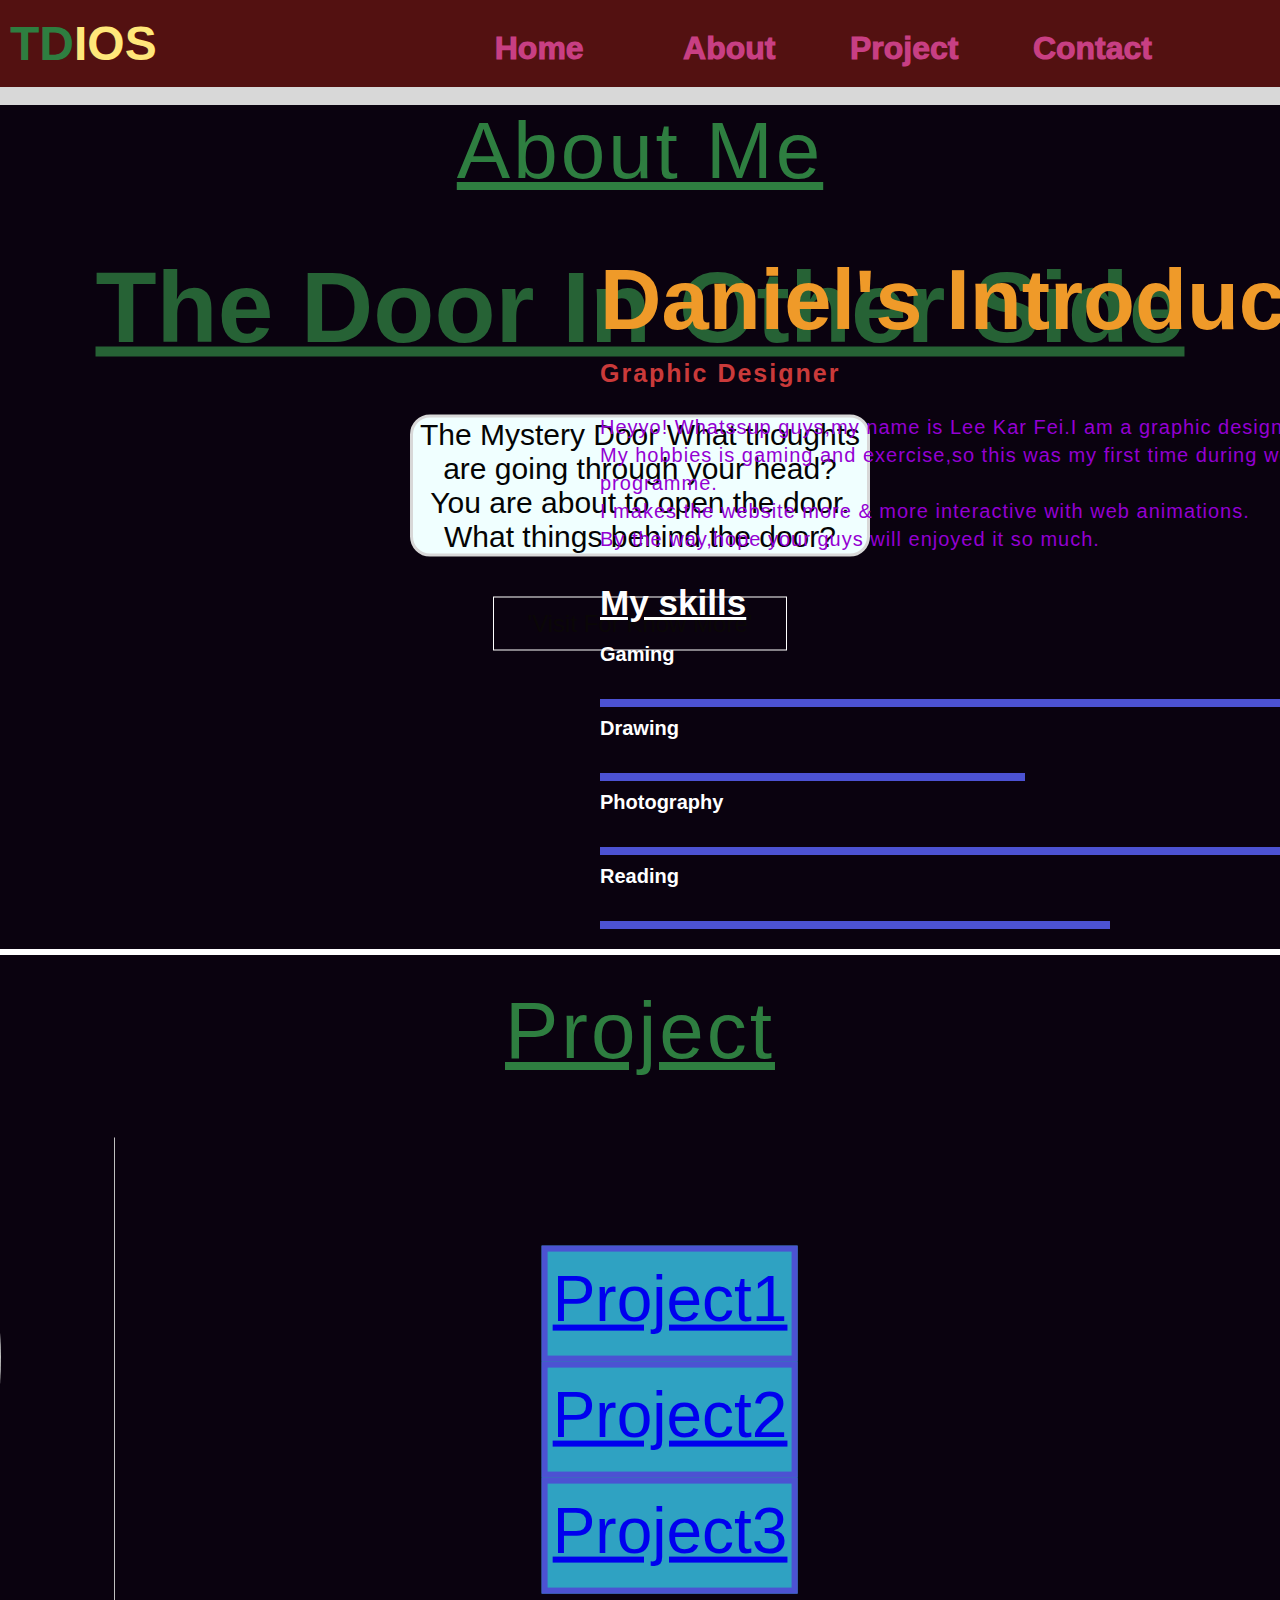
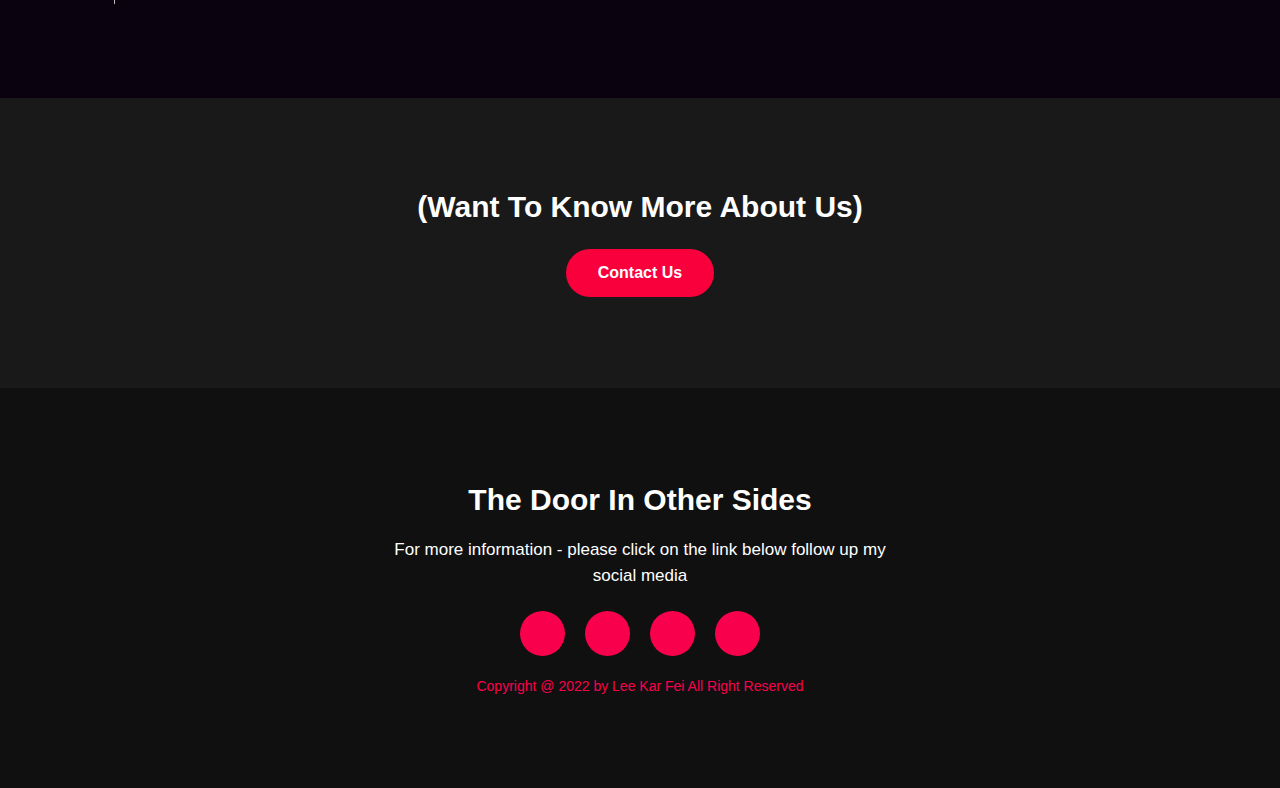
==== index.html @ 91c0eab7 "Add files via upload" ====
<!DOCTYPE html>
<html>
<head>
  <title>Kar Fei Portfolio</title>
  <link rel="preconnect" href="http://googleapis.com">
    <link rel="preconnect" href="https://fonts.gstatic.com" crossorigin>
    <link href="https://googleapis.com/css2?family=Roboto:ital,wght@0,700;0,900;1,500;1,700;1,900&display=swap">
    <link rel="stylesheet" href="style.css">

    <meta name="viewport" content="width=device-width, initial-scale=1">

    <link rel="stylesheet" href="https://cdnjs.cloudflare.com/ajax/libs/font-awesome/6.4.0/css/all.min.css"
    integrity="sha512-iecdLmaskl7CVkqkXNQ/ZH/XLlvWZOJyj7Yy7tcenmpD1ypASozpmT/E0iPtmFIB46ZmdtAc9eNBvH0H/ZpiBw==" 
    crossorigin="anonymous" referrerpolicy="no-referrer" />
</head>
<body>
  <header class="header fixed-top">
    <a href="index.html" class="TDIOS"><h2>TD<span>IOS</span></h2></a>

      <nav class="navigation">
          <ul>
          <li><a href="#Home">Home</a></li>
          <li></li><a href="#About">About</a></li>
          <li></li><a href="#Project">Project</a></li>
          <li></li><a href="#Contact">Contact</a></li>
           </ul>
        </nav>
      </header>
      <!----home Section start---->
      <section id="Home" class="">
      <div class=""><img src="asset/background.jpg.jpg" width="100%" alt=""></div>
      <div class="Content">
         <h1>The Door In Other Side</h1>
         <p>The Mystery Door
         What thoughts are going through your head?<br> You are about to open the door. What things behind the door?</p>
          <a href="Information.html" class=" btn">'Visit For Know More'</a>
      </div>
    </section>
      <!----home Section ends---->

 <!-- About section start -->
    <section id="About" class="containerabout">
     <div class="heading">About me</div>
     <div class="row align-items-center k=justify-content-around">
      <div class="col-md-4 text-center text-md-left">
        <img src="asset/Profile.jpg" width="60%"alt=>
        </div>
        <div class="col-md-8 text-center text-md-left">
      <h2>Daniel's introduction</h2>
      <h5>Graphic Designer</h5>
      <p>Heyyo! Whatssup guys,my name is Lee Kar Fei.I am a graphic designer,<br>My hobbies is  gaming and exercise,so this was my first time during webpage programme.
        <br>I makes the website more & more interactive with web animations.<br>By the way,hope your guys will enjoyed it so much.</p>

        <div class="Myskills"><h3>My skills</div></h3>

        <div class="skill-bar">
          <h3>Gaming<span>95%</span></h3>
         <div class="bar bar1"><span class="fill"></span></div>
        </div>

        <div class="skill-bar">
          <h3>Drawing<span>50%</span></h3>
         <div class="bar bar2"><span class="fill"></span></div>
        </div>

        <div class="skill-bar">
          <h3>Photography<span>80%</span></h3>
         <div class="bar bar3"><span class="fill"></span></div>
        </div>

        <div class="skill-bar">
          <h3>Reading<span>60%</span></h3>
         <div class="bar bar4"><span class="fill"></span></div>
        </div>

    </div>
  </div>
    </section>
 <!-- About section ends -->
<hr>
 <!-- Project section start -->
    <section id="Project" class="containerproject">
        <div class="Phead">Project</div>
        <div class="Cat"><img src="asset/MusicCat.jpg" width="30%">
           <div class="Cattext">
             
            <div class="P1">
              <a href="Project.html" class="button">Project1</a></div>

              <div class="P2">
              <a href="Project2.html" class="button">Project2</a></div>
            
              <div class="P3">
              <a href="Project3.html" class="button">Project3</a></div>
           </div>
        
           </div>
        </div>
    </section>

<!-- Project section ends -->

<!-- Contact section start -->
      <section id="Contact" class="Containercontact">
      <div class="contact-me">
        <p>(Want To Know More About Us)</p>
        <a class="button-two" href="contact.html">Contact Us</a>
      </div>
<!-- Contact section ends -->

<!----- footer start -------->
<footer>
  <p>The Door In Other Sides</p>
  <p>For more information - please click on the link 
    below follow up my social media</p>
    <div class="socialM">
      <a href="#"><i class="fa-brands fa-facebook"></i></a>
      <a href="#"><i class="fab fa-instagram"></i></a>
      <a href="#"><i class="fab fa-twitter"></i></a>
      <a href="#"><i class="fa-brands fa-discord"></i></a>
    </div>
      <p class="end">Copyright @ 2022 by Lee Kar Fei All Right Reserved</p>
</footer>
</section>
<!----- footer End -------->
</body>
</html>
---- style.css ----
/* COLOR START*/
#B200{
    color: #7D001E;
}
#B150{
    color: #2AC1E2;
}
#B100{
    color: #9F4CD2;
}
#DB200{
    color: #4C8AD2;
}
#DB100{
    color: #4C52D2;
}
#G150{
    color: #4CD2BA;
}
#G100{
    color: #4CD27A;
}
/* COLOR END*/

/* DIV BOX COLOR START */
#BoxCategory_1{
    background-color:#7D001E;
}
#BoxCategory_2{
    background-color:#D9D9D9;
}
#BoxCategory_3{
    background-color:#dfd452;
}
#BoxCategory_4{
    background-color:#68c3e1;
}
#BoxCategory_5{
    background-color:#ca3a3a;
}
body {
    background-color: #d8d8d8;
}

* {
    margin: 0;
    padding: 0;
    box-sizing: border-box;
    font-family: 'Roboto', sans-serif;
}

header {
    top: 0;
    left: 0;
    width: 100%;
    padding: 10px 0px;
    background-color: #531111;
    display: flex;
    justify-content: space-between;
    align-items: center;
    z-index: 99;
}

nav{
    display: flex;
    align-items: center;
    justify-content: space-between;
    padding-top: 10px;
    padding-left: 10%;
    padding-right: 10%;
    margin-left: 10px;
}
.fa-bars{
    font-size:3rem;
    color:#0a0707;
    cursor: pointer;
    display: none;
}
.TDIOS {
    font-size: 2em;
    color: #2E7E40;
    text-decoration: none;
    position: relative;
    font-weight: 500;
    margin-left: 10px; 
}
span{
    color:#FFE77AFF
}
nav ul li{
    list-style-type: none;
    display: inline-block;
    padding:10px 25px;
}
nav ul li a{
    color:white;
    text-decoration: none;
    font-weight: bold;
    text-transform: capitalize;
}
.navigation a {
    position: relative;
    font-size: 2em;
    color: #C83F83;
    text-decoration: none;
    font-weight: 1000;
    margin-left: 20px;
}

.navigation a::after {
    content: '';
    position: absolute;
    left: 0;
    bottom: -6px;
    width :100%;      
    height :3px;
    background: #259dcc;
    border-radius: 5px;
    transform-origin: right;
    transform: scaleX(0);
    transition: transform .5s;
}

.navigation a:hover::after{
    transform-origin: left;
    transform: scaleX(1);
}


.Content{
    width: 90%;
    color: black;
    position: absolute;
    top: 50%;
    left: 50%;
    transform: translate(-50%,-50%);
    text-align: center;
}
.Content h1{
    font-size:100px;
    text-decoration: underline;
    color:#2e7e41c6;
    padding-bottom: 10px;
}
.Content p{
    margin: 40px 0 40px;
    font-size: 30px;
    color: rgb(4, 4, 4);
    font-style: Arial;
    border:solid #d8d8d8;
    border-radius:20px 20px 20px 20px;
    background-color:  azure;
    width: 40%;
    margin-left: 30%;
}

.btn{
    display: inline-block;
    text-decoration: none;
    color: #0a0707;
    border:1px solid #fff;
    padding: 12px 34px;
    background: transparent;
    position:relative;
    cursor: pointer;
    font-size:x-large;
}
.btn:hover{
    border: 1px solid #b5ea15;
    background: red;
    transition: 1s;
}

@media (max-width:768px){

    html{
        font-size: 55%;
    }

.header{

    .fas fa-bars{
        display: block;
    }
    .navigation{
        position:fixed;
        top:5.2rem; left: 0;
        height:calc(100vh -4rem);
        width:100vw;
        background:#FFF;
        border-top: .1rem solid rgba(51,51,51,.3);

    }
}
}
.containerabout{
    background-color: #0a020f;

}
.home {
        height: 50px;
        width: 100%;
        background-image: url(background.jpg.jpg);
        background-size: cover;
        background-position: center;
      }

.col-md-4 {
    width: 53%;
    height: 50px;
    padding-top: 5%;
    margin-left: 30px;
}

.About{
    width:100%;
    padding: 20px 0px;
    height: 50vh;
    background-color:azure;
}
.heading{
    color:#2E7E40;
    letter-spacing: 3px;
    font-size:80px;
    text-decoration: underline;
    margin-bottom: 10px;
    text-align: center;
    text-transform: capitalize;

}
.col-md-8 {
    width: 850px;
    max-width: 90%;
    margin-left: 600px;
    align-items:center;
    justify-content: space-around;
    position: relative;
    bottom: 20px;
    
}

.col-md-8 h2{
    color:rgb(239, 154, 41);
    font-size: 85px;
    text-transform:capitalize;
    margin-bottom: 10px;
}

.col-md-8 h5{
    color:#ca3a3a;
    letter-spacing: 2px;
    font-size: 25px;
    margin-bottom: 25px;
    text-transform: capitalize;
}

.col-md-8 p{
    color:darkviolet;
    letter-spacing: 1px;
    line-height: 28px;
    font-size: 20px;
    margin-bottom: 30px;
}
.Myskills{
    font-size: 30px;
    text-decoration: underline;
    padding-bottom: 10px;
    color:#FFF;
    
}

.skill-bar{
    color:#FFF;
}
.skill-bar h3 span{
        margin-right: 10px;
            display:block;
            text-align: end;
}
.skill-bar span{
    color:#FFF;
}
.bar{
    width:100%;
    height:.5rem;
    background:#f6f4f4;
    position:relative;
}

.bar1 {
    width:80%;
    height:.5rem;
    background:#4C52D2;
}
.bar2 {
    width:50%;
    height:.5rem;
    background:#4C52D2;
}
.bar3 {
    width:80%;
    height:.5rem;
    background:#4C52D2;
}
.bar4 {
    width:60%;
    height:.5rem;
    background:#4C52D2;
}
.span {
    position:absolute;
     height:80%;
     width: 80%;
}


.skill-bar h3{
    font-size: 20px;
    padding-bottom: 10px;
    padding-top: 10px;   
}
.Visit{color:#2E7E40;
    letter-spacing: 3px;
    font-size:80px;
    text-decoration: underline;
    margin-bottom: 10px;
    text-align: center;
    text-transform: capitalize;
}
.Mountain{
    padding-top: 20px;
    margin-left: 10px;
    text-align:center;
}
.Mountaintext{
    font-size:20px;
    color: #fff;
    padding-bottom: 10px;
    text-align:center;
    padding-top: 10px;
    text-transform: capitalize;
    border:solid #d8d8d8;
    
}

.QQ{
    padding-top: 50px;
    text-align:center;
    padding-bottom: 30px;
    padding: 10px;
}
.TTtext{
    font-size:20px;
    color: #fff;
    padding-top: 30px;
    text-align:center;
    padding-top: 10px;
    text-transform: capitalize;
    border:solid #d8d8d8;
}

.Door{
    padding-top: 30px;
    text-align:center;
    padding-bottom: 30px;
    padding: 10px;

}
.RRtext{
    font-size:20px;
    color: #fff;
    padding-top: 30px;
    text-align:center;
    padding-top: 10px;
    text-transform: capitalize;
    border:solid #d8d8d8;
}

.Footer{
    margin: 40px 0 40px;
    font-size: 30px;
    color: rgb(4, 4, 4);
    font-style: Arial;
    width: 60%;
    margin-left: 20%;
    text-align: center;
}

.Footer .btn{
    display: inline-block;
    text-decoration: none;
    color: #FFF;
    border:1px solid #fff;
    padding: 12px 34px;
    background: transparent;
    position:relative;
    cursor: pointer;
    font-size:x-large;
}
.Footer .btn:hover{
    border: 1px solid #b5ea15;
    background: red;
    transition: 1s;
}
.containerproject{
    background-color: #0a020f;
}

.Cat img {
    border-radius:60%;
    position: relative;  
    padding-top:30px;
    height:60vh
}

.Cattext{
    width:20%;
    display:inline-block;
    font-size: 4em;
    text-transform: capitalize;
    transform:translate(60%,-30%);
    font-weight: 40px;
    text-decoration: none;
}

.Phead{
    color:#2E7E40;
    letter-spacing: 3px;
    font-size:80px;
    text-decoration: underline;
    margin-bottom: 10px;
    text-align: center;
    text-transform: capitalize;
    padding-top: 30px;
}

.Cattext .P1{
    padding-bottom: 20px;
    padding-top: 10px;
    background-color: #2fa2c2;
    text-align: center;
    border: 6px solid #4C52D2;
    
}
.Cattext .P2{
    padding-bottom: 20px;
    padding-top: 10px;
    background-color: #2fa2c2;
    text-align: center;
    border: 6px solid #4C52D2;
    
}
.Cattext .P3{
    padding-bottom: 20px;
    padding-top: 10px;
    background-color: #2fa2c2;
    text-align: center;
    border: 6px solid #4C52D2;
}

.Weare{
    font-size: 80px;
    color: #0b5f1e;
    text-transform: capitalize;
    margin-left: 20px;
    font-family: 'Times New Roman', Times, serif;
}

.poster{
    margin-top: 20px;
}

 .introduction{
     position:relative;
     left:700px;
     bottom:800px;
     
}

.introduction h1{
      font-size: 80px;
      font-weight: 20px;
      margin-bottom: 40px;
      text-decoration: underline;
      position: relative;
      right:90px;
}

.introduction h2{
    font-size: 50px;
    margin-top: 10px;
    margin-bottom: 10px;
    position: relative;
    right: 90px;

}

.introduction p{
    font-size: 30px;
    margin-top: 30px;
    letter-spacing: 1px;
    position: relative;
    right:90px;

}

.Worked{
    position: relative;
    bottom:350px;
    left:850px
}

.poster{
    margin-left: 20px;
}

.koi{
    position: relative;
    right:800px;
    bottom: 750px;
    text-transform: capitalize;


}

.koi h2{
    font-size: 50px;
    margin-bottom: 20px;
}
.koi p{
    font-size: 30px;

}

.FoodP{
    position: relative;
    left:700px;
    bottom:850px
}

.FoodP h2{
    font-size:50px;
    text-transform: capitalize;
    margin-bottom: 30px;
}
.FoodP{
    font-size: 30px;
    text-transform: capitalize;
}

.next{
    position: relative;
    left:1100px;
    font-size: 80px;
    bottom: 350px;
}

.p2{
    font-size: 80px;
    color: #0b5f1e;
    margin-left: 10px;
    font-family: 'Times New Roman', Times, serif;
}

.Burn{
    font-size: 70px;
    text-align: center;
    text-decoration: underline;
    margin-bottom: 30px;
    margin-top: 20px;
}

.Self h2{
    position: relative;
    font-size: 35px;
    text-transform: capitalize;
    left:700px;
    bottom: 400px;

}

.angel{
    position: relative;
    font-size: 25px;
    text-transform: capitalize;
    left:680px;
    bottom: 450px;
    
}

.rasengan{
    position: relative;
    font-size: 25px;
    text-transform: capitalize;
    left:680px;
    bottom: 450px;
}

.photo3 .next{
    position: relative;
    bottom:50px;
    transform: translate(-130%);

}

.photo3 .previous{
    position: relative;
    left:750px;
    bottom: 50px;
    font-size: 80px;
}

.artp3{
    font-size: 80px;
    color: #0b5f1e;
    margin-left: 10px;
    font-family: 'Times New Roman', Times, serif;

}

.Draw{
    font-size: 70px;
    text-align: center;
    text-decoration: underline;
    margin-bottom: 30px;
    margin-top: 20px;

}

.Selfartwork img{
    text-align: center;
    margin-right: 70px;
    margin-left: 50px;
}

.Photocontent{
    text-transform: capitalize;
    text-align: center;
    font-size: 20px;
    background-color: azure;
    border:5px solid #0a020f;
    margin-top: 20px;
    margin-bottom: 30px;
}

.Selfartwork2 img{
    display: flex;
    margin-top: 50px;
    margin-bottom: 20px;
}

hr{
    border: 4px solid black;
}

.complete p{
    font-size: 20px;
    position: relative;
    right: 150px;
    top:50px;
    border:5px solid black;
    background-color: azure;

}

.Button3 .previous{
    position: relative;
    left:500px;
    font-size:65px;
    top: 100px;
    transform: translate(90%,-20%);

}
 .Homeback{
    position: relative;
    transform: translate(30%,-10%);

}

.contact-me {
    width:100%;
    height:290px;
    background: #191919;
    display: flex;
    align-items: center;
    flex-direction: column;
    justify-content: center;
}

.contact-me p{
    color:white;
    font-size: 30px;
    font-weight: bold;
    margin-bottom: 25px;
}

.contact-me .button-two{
    background-color: #f9003d;
    color: white;
    text-decoration: none;
    border: 2px solid transparent;
    font-weight: bold;
    padding: 13px 30px;
    border-radius:30px;
    transition: .4s;
}

.contact-me .button-two:hover{
    background-color: transparent;
    border:2px solid #f9004d;
    cursor:pointer;
}
footer{
    position:relative;
    width:100%;
    height:400px;
    background: #101010;
    display: flex;
    flex-direction: column;
    align-items:center;
    justify-content: center;
}

footer p:nth-child(1){
    font-size:30px;
    color: white;
    margin-bottom: 20px;
    font-weight: bold;
}

footer p:nth-child(2){
    color: white;
    font-size: 17px;
    width: 500px;
    text-align: center;
    line-height: 26px;
}

.socialM{
    display: flex;
}
.socialM a{
    width: 45px;
    height: 45px;
    display: flex;
    align-items: center;
    justify-content: center;
    background-color:#f9004d ;
    border-radius: 50%;
    margin: 22px 10px;
    color: white;
    text-decoration: none;
    font-size: 20px;
}
.socialM   a:hover{
    transform: scale(1.3);
    transition: .3s;
}

.end{
    position: relative;
    color: #f9004d;
     font-size: 14px;
}


.contact-text{
    position: relative;
    left:70px;
    top:100px
}
.contact-text h4{
    color:rgb(170, 201, 17);
    margin: 18px 0;
    font-size: 30px;
    font-weight: 600;
}

.contact-text h2{
    font-size: 60px;
    line-height: 1;
    color: #f9004d;
}

.contact-text p{
    color :rgb(35, 167, 46);
    font-size:20px;
    line-height: 1.8;
    margin-bottom: 30px;

}

.list {
    margin-bottom: 12px;
}

.list li{
    margin-bottom:12px;
}

.list li a{
    display:block;
    color:white;
    font-size: 20px;
    transition: all .45s ease;
}

.list li a:hover{
    color:white;
    transform: translateX(5px);
}
.contact-icons{
    display: flex;
}
.contact-icons i{
    width: 45px;
    height: 45px;
    display: flex;
    align-items: center;
    justify-content: center;
    background-color:#f9004d ;
    border-radius: 50%;
    margin: 22px 10px;
    color: white;
    text-decoration: none;
    font-size: 20px;
}

.contact-icons i:hover{
    transform: scale(1.3);
    transition: .3s;
}

.contact-form form{
    position: relative;
}
.contact-form form input,
form textarea{
    width:50%;
    padding: 14px;
    background: #311818;
    color:white;
    border:none;
    outline:none;
    font-size: 15px;
    border-radius: 8px;
    margin-bottom:10px;
    position: relative;
    left:600px;
    bottom: 440px;
}

.contact-form .submit{
    display: inline-block;
    font-size: 16px;
    background: #f9003d;
    color: white;
    transition: all.45s ease;
    position: relative;
    
}
.contact-form .submit:hover{
    transform: scale(1.1);
    cursor:pointer;
}

.last-text{
    text-align: center;
    position: relative;
    font-size: 20px;
    
}

hr{
    border: 3px solid white;
}
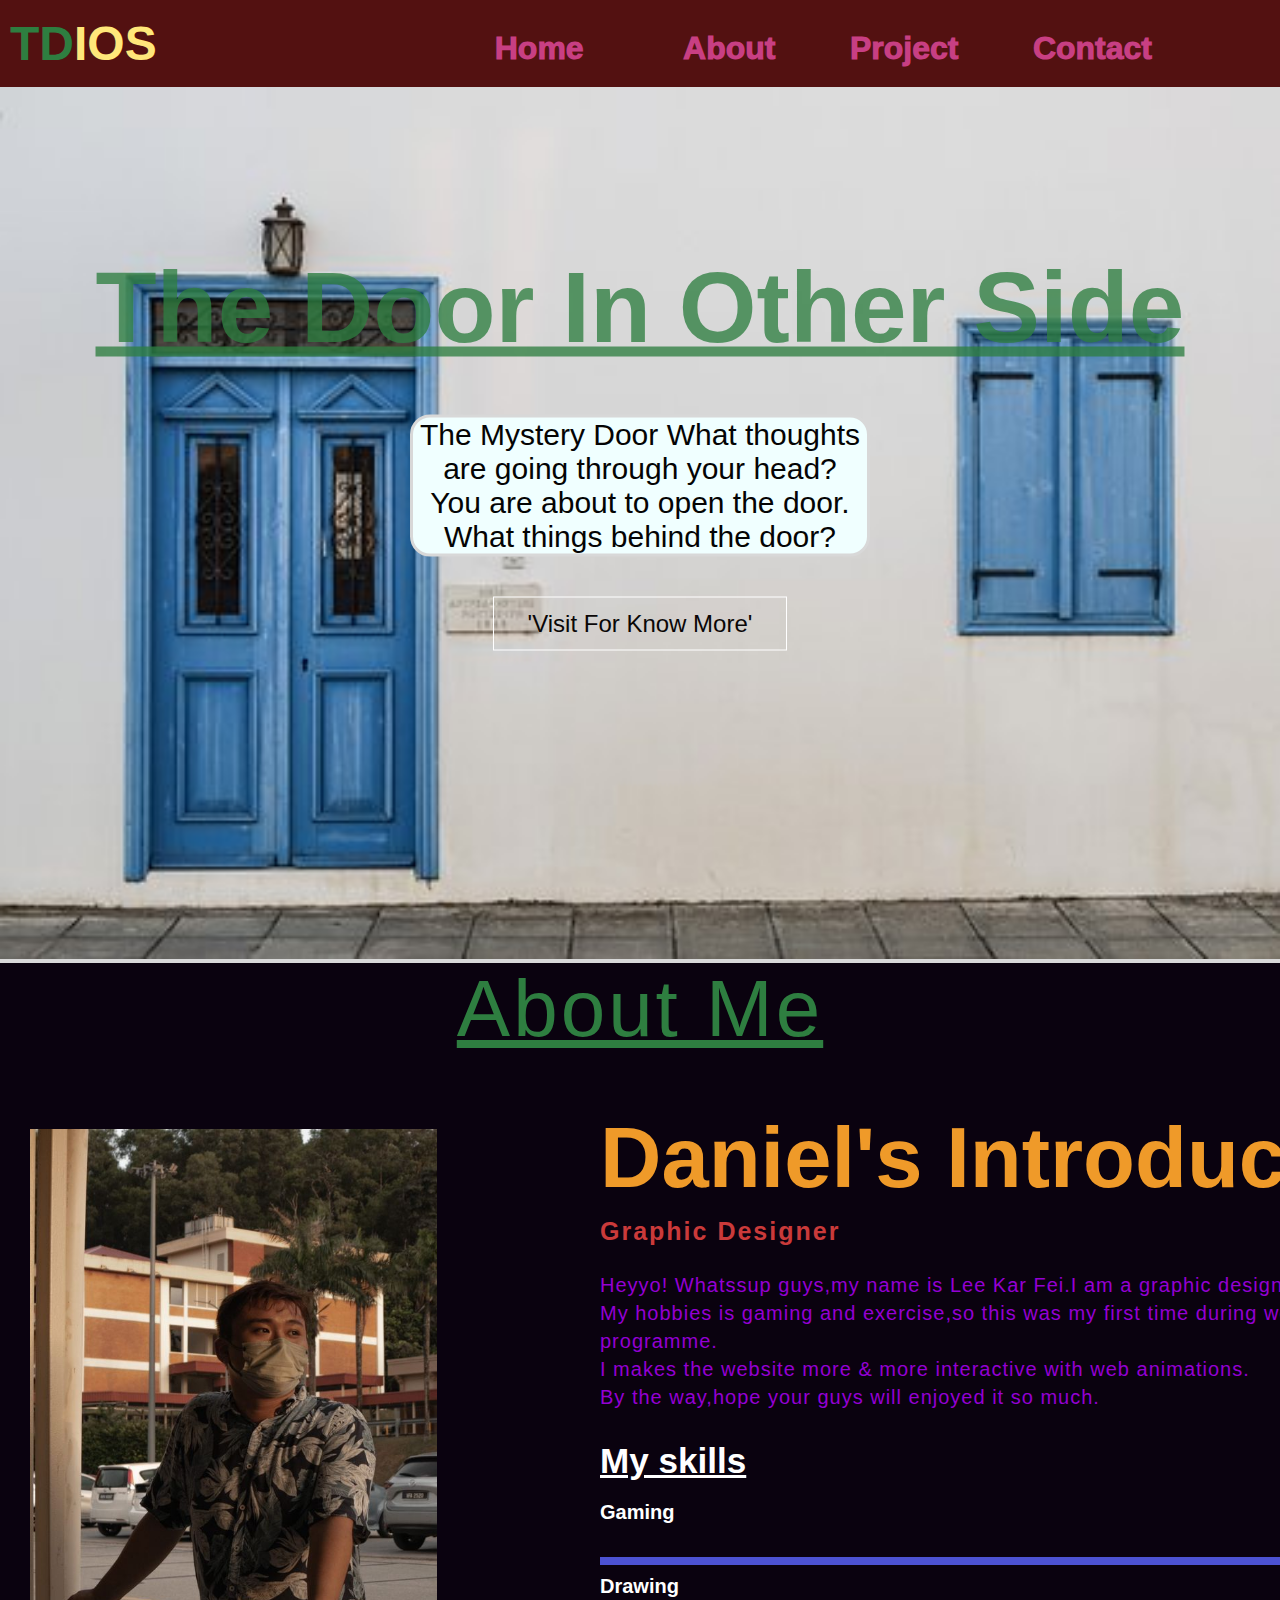
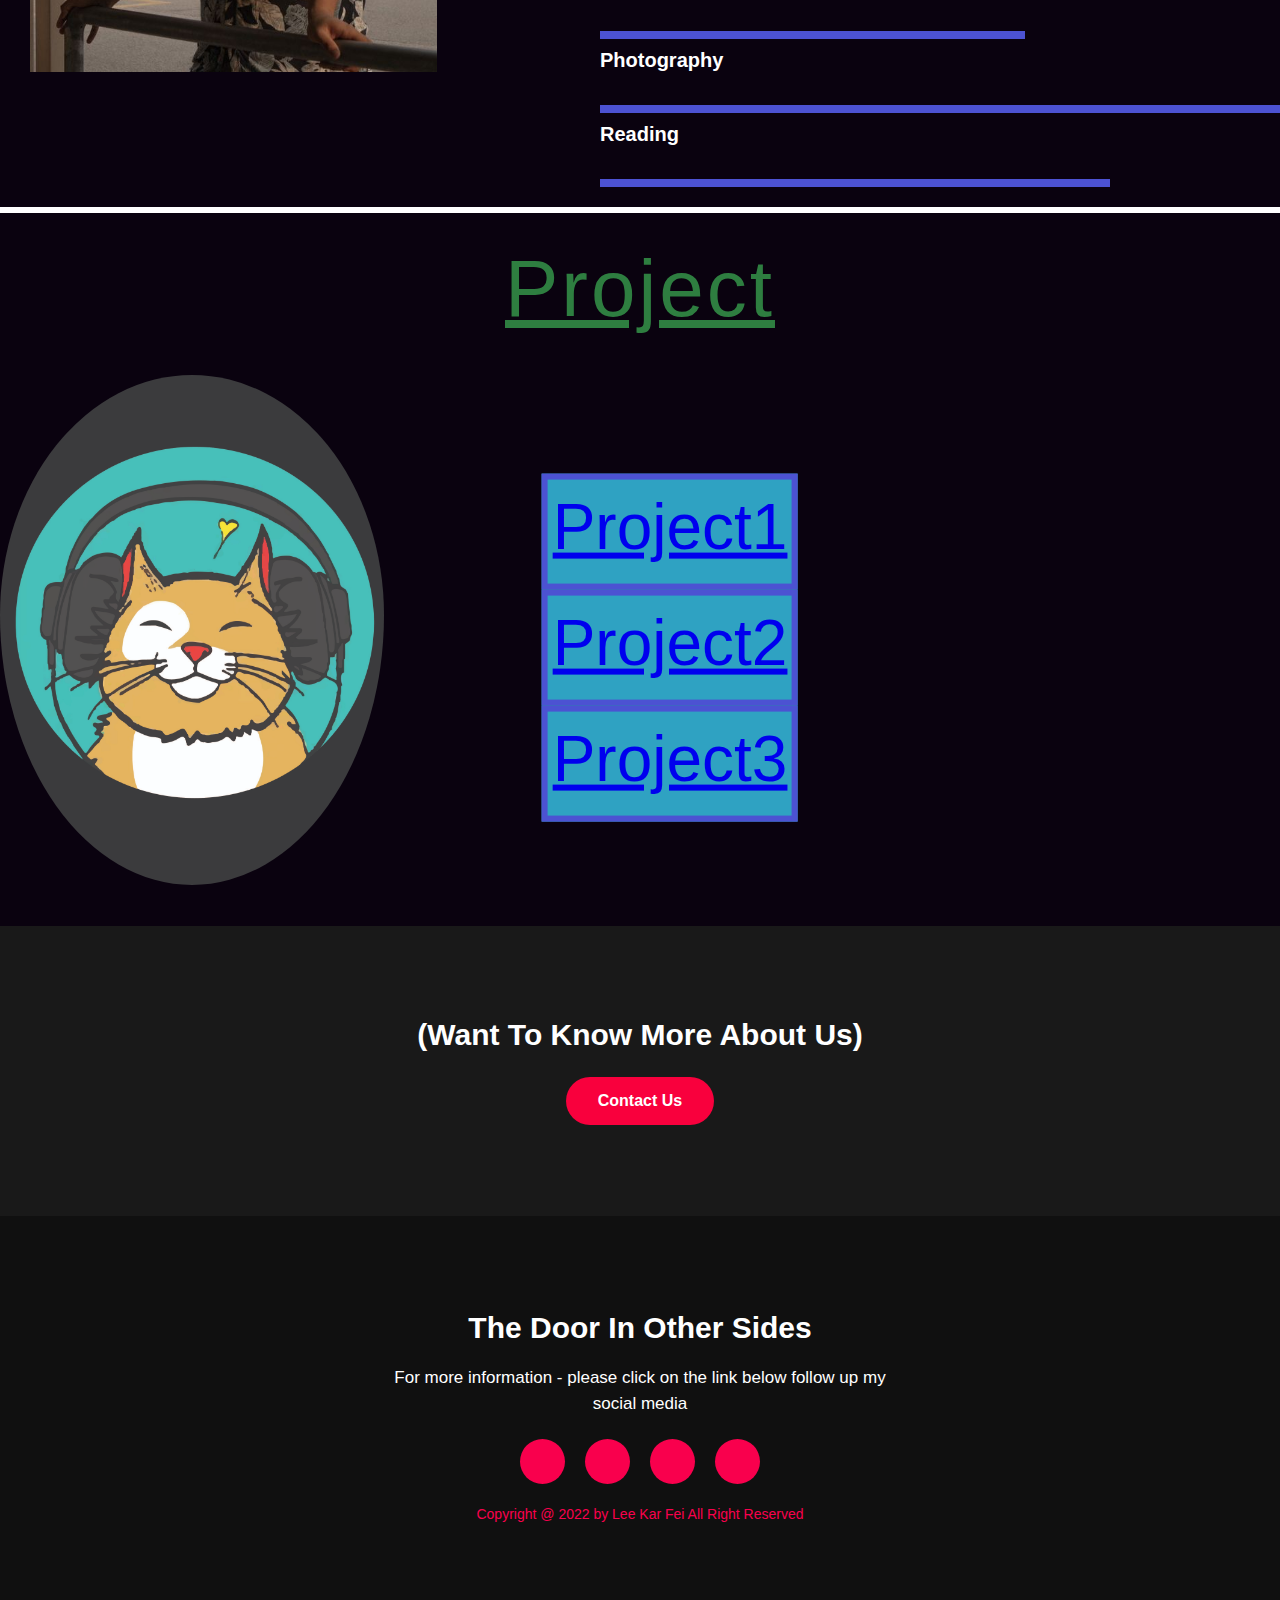
==== commit 877e1bf9: "Update index.html" ====
--- a/index.html
+++ b/index.html
@@ -28,7 +28,7 @@
       </header>
       <!----home Section start---->
       <section id="Home" class="">
-      <div class=""><img src="asset/background.jpg.jpg" width="100%" alt=""></div>
+      <div class=""><img src="Asset/background.jpg.jpg" width="100%" alt=""></div>
       <div class="Content">
          <h1>The Door In Other Side</h1>
          <p>The Mystery Door
@@ -43,7 +43,7 @@
      <div class="heading">About me</div>
      <div class="row align-items-center k=justify-content-around">
       <div class="col-md-4 text-center text-md-left">
-        <img src="asset/Profile.jpg" width="60%"alt=>
+        <img src="Asset/Profile.jpg" width="60%"alt=>
         </div>
         <div class="col-md-8 text-center text-md-left">
       <h2>Daniel's introduction</h2>
@@ -81,7 +81,7 @@
  <!-- Project section start -->
     <section id="Project" class="containerproject">
         <div class="Phead">Project</div>
-        <div class="Cat"><img src="asset/MusicCat.jpg" width="30%">
+        <div class="Cat"><img src="Asset/MusicCat.jpg" width="30%">
            <div class="Cattext">
              
             <div class="P1">
@@ -124,4 +124,4 @@
 </section>
 <!----- footer End -------->
 </body>
-</html> +</html> 
